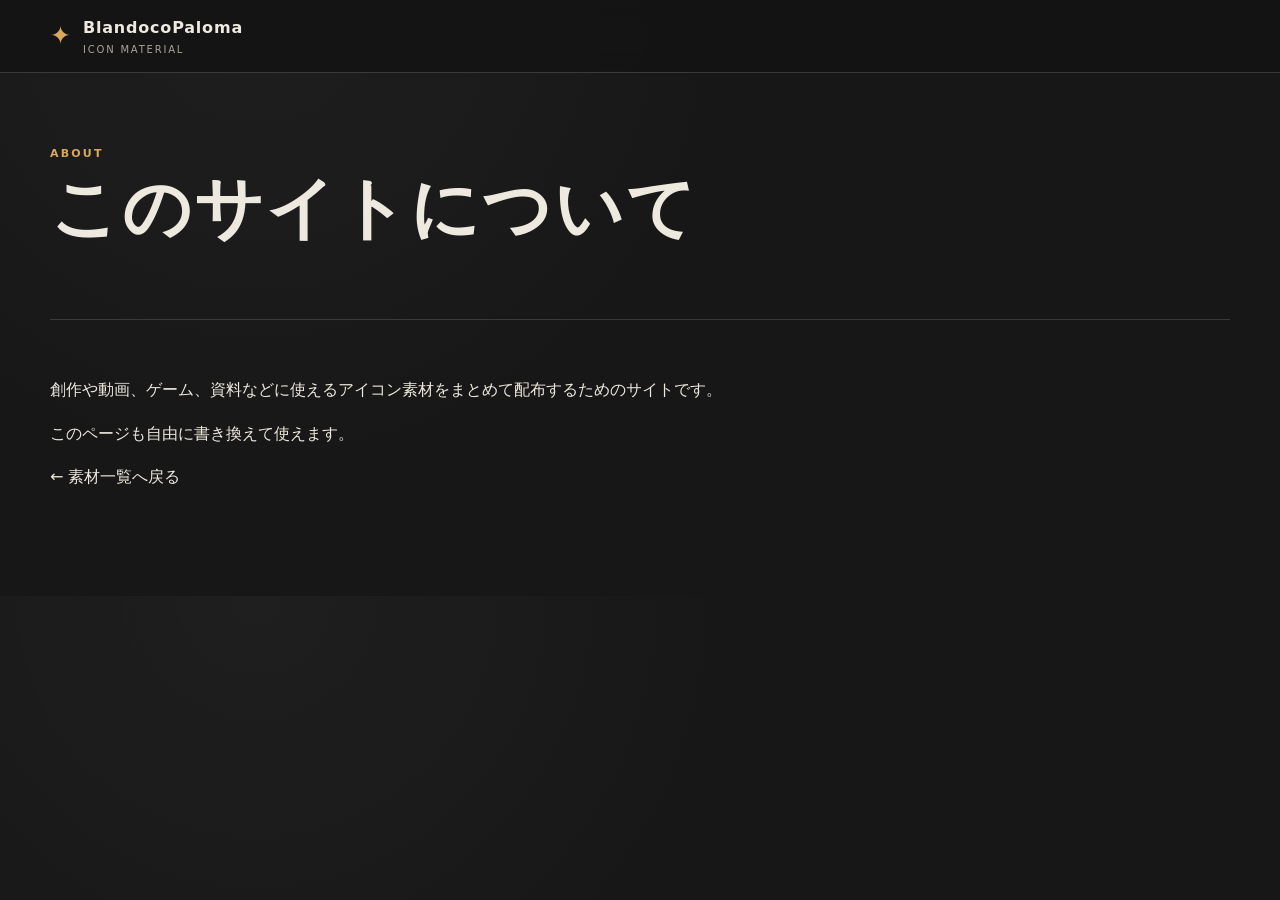
==== about.html @ 0085716a "Add files via upload" ====
<!doctype html>
<html lang="ja"><head><meta charset="utf-8"><meta name="viewport" content="width=device-width,initial-scale=1">
<title>このサイトについて - BlandocoPaloma アイコン素材集</title><link rel="stylesheet" href="style.css"></head>
<body><header class="site-header"><div class="wrap header-inner"><a class="brand" href="./"><span class="brand-mark">✦</span><span><strong>BlandocoPaloma</strong><small>ICON MATERIAL</small></span></a></div></header>
<main class="wrap"><section class="hero"><p class="eyebrow">ABOUT</p><h1>このサイトについて</h1></section>
<section style="max-width:760px;padding:40px 0 90px">
<p>創作や動画、ゲーム、資料などに使えるアイコン素材をまとめて配布するためのサイトです。</p>
<p>このページも自由に書き換えて使えます。</p>
<p><a href="./">← 素材一覧へ戻る</a></p>
</section></main></body></html>
---- style.css ----
@charset "UTF-8";

:root{
  --bg:#171717;
  --panel:#202020;
  --panel2:#252525;
  --line:#393939;
  --text:#eee9df;
  --muted:#aaa49a;
  --accent:#d9a85b;
  --accent2:#f0c879;
  --paper:#e7dfce;
  --shadow:0 12px 30px rgba(0,0,0,.25);
}
*{box-sizing:border-box}
html{scroll-behavior:smooth}
body{
  margin:0;
  background:
    radial-gradient(circle at 20% 0%,rgba(255,255,255,.035),transparent 30rem),
    var(--bg);
  color:var(--text);
  font-family:system-ui,-apple-system,BlinkMacSystemFont,"Yu Gothic","Hiragino Kaku Gothic ProN",sans-serif;
  line-height:1.7;
}
a{color:inherit;text-decoration:none}
button,input{font:inherit}
.wrap{width:min(1180px,calc(100% - 40px));margin:auto}
.site-header{
  border-bottom:1px solid var(--line);
  background:rgba(20,20,20,.92);
  position:sticky;top:0;z-index:20;
  backdrop-filter:blur(10px);
}
.header-inner{height:72px;display:flex;align-items:center;justify-content:space-between}
.brand{display:flex;gap:12px;align-items:center}
.brand-mark{font-size:25px;color:var(--accent)}
.brand strong{display:block;letter-spacing:.05em}
.brand small{display:block;color:var(--muted);font-size:10px;letter-spacing:.18em}
.menu-button{display:none;background:none;border:0;color:var(--text);font-size:25px}

.hero{
  padding:72px 0 55px;
  border-bottom:1px solid var(--line);
}
.eyebrow{
  margin:0 0 8px;color:var(--accent);
  font-size:11px;font-weight:700;letter-spacing:.2em;
}
h1{font-size:clamp(38px,7vw,68px);line-height:1.1;margin:0 0 18px;letter-spacing:.03em}
.hero-text{color:#c7c1b6;margin:0;font-size:16px}

.toolbar{
  display:flex;gap:8px;align-items:center;flex-wrap:wrap;
  padding:22px 0;border-bottom:1px solid var(--line);
}
.search{
  display:flex;align-items:center;gap:8px;
  width:min(330px,100%);height:42px;padding:0 13px;
  border:1px solid var(--line);background:#111;border-radius:6px;
}
.search span{font-size:23px;color:var(--muted)}
.search input{width:100%;border:0;outline:0;background:transparent;color:var(--text)}
.search input::placeholder{color:#777}
.filter-button,.category-chip{
  border:1px solid var(--line);background:#222;color:#bbb;
  border-radius:5px;padding:8px 12px;cursor:pointer;
}
.filter-button:hover,.category-chip:hover,.side-link:hover{border-color:#666;color:var(--text)}
.filter-button.active{background:var(--accent);border-color:var(--accent);color:#171717;font-weight:700}
.category-buttons{display:none}

.content{display:grid;grid-template-columns:210px 1fr;gap:35px;padding:35px 0 80px}
.sidebar{border-right:1px solid var(--line);padding-right:22px}
.sidebar-title{font-size:11px;letter-spacing:.18em;color:var(--muted);margin-bottom:12px}
.side-link{
  display:block;width:100%;text-align:left;padding:7px 10px;
  border:1px solid transparent;background:transparent;color:#bcb7ae;
  border-radius:4px;cursor:pointer;margin-bottom:2px;
}
.side-link.active{background:#2b2925;color:var(--accent2);border-color:#514631}
.results-head{display:flex;align-items:end;justify-content:space-between;margin-bottom:20px}
.results-head h2{margin:0;font-size:26px}
.count{color:var(--muted);font-size:13px}

.material-grid{
  display:grid;grid-template-columns:repeat(auto-fill,minmax(150px,1fr));gap:14px;
}
.card{
  min-width:0;background:var(--panel);border:1px solid var(--line);
  border-radius:7px;overflow:hidden;transition:.18s ease;
}
.card:hover{transform:translateY(-2px);border-color:#5c513e;box-shadow:var(--shadow)}
.thumb{
  aspect-ratio:1;background:#111;display:grid;place-items:center;
  padding:16px;position:relative;
}
.thumb img{max-width:100%;max-height:100%;object-fit:contain}
.placeholder{
  width:55%;height:55%;border:1px dashed #555;display:grid;place-items:center;
  color:#777;font-size:11px;text-align:center;
}
.card-info{padding:11px 12px 13px}
.card-name{font-size:14px;font-weight:700;white-space:nowrap;overflow:hidden;text-overflow:ellipsis}
.card-category{font-size:11px;color:var(--muted);margin-top:2px}
.download{
  display:block;text-align:center;margin-top:10px;padding:6px 8px;
  background:#2b2925;border:1px solid #4b4335;border-radius:4px;
  color:var(--accent2);font-size:12px;
}
.download:hover{background:#373228}

.empty{text-align:center;padding:80px 20px;color:var(--muted)}
.empty-icon{margin:auto;width:45px;height:45px;border:1px solid #555;border-radius:50%;display:grid;place-items:center}
.empty h3{color:var(--text);margin:15px 0 3px}

footer{border-top:1px solid var(--line);background:#111;padding:30px 0}
.footer-inner{display:flex;justify-content:space-between;gap:30px}
footer p{margin:5px 0 0;color:var(--muted);font-size:12px}
.footer-links{display:flex;gap:18px;color:#aaa;font-size:13px}
.footer-links a:hover{color:var(--accent2)}

@media(max-width:760px){
  .wrap{width:min(100% - 24px,1180px)}
  .header-inner{height:62px}
  .menu-button{display:block}
  .hero{padding:48px 0 38px}
  .content{display:block;padding-top:22px}
  .sidebar{display:none}
  .sidebar.open{display:block;border-right:0;border-bottom:1px solid var(--line);padding:0 0 18px;margin-bottom:22px}
  .category-buttons{display:flex;overflow:auto;gap:7px;width:100%;padding-bottom:2px}
  .toolbar{padding:15px 0}
  .search{width:100%;order:-1}
  .material-grid{grid-template-columns:repeat(2,minmax(0,1fr));gap:10px}
  .footer-inner{display:block}
  .footer-links{margin-top:18px}
}
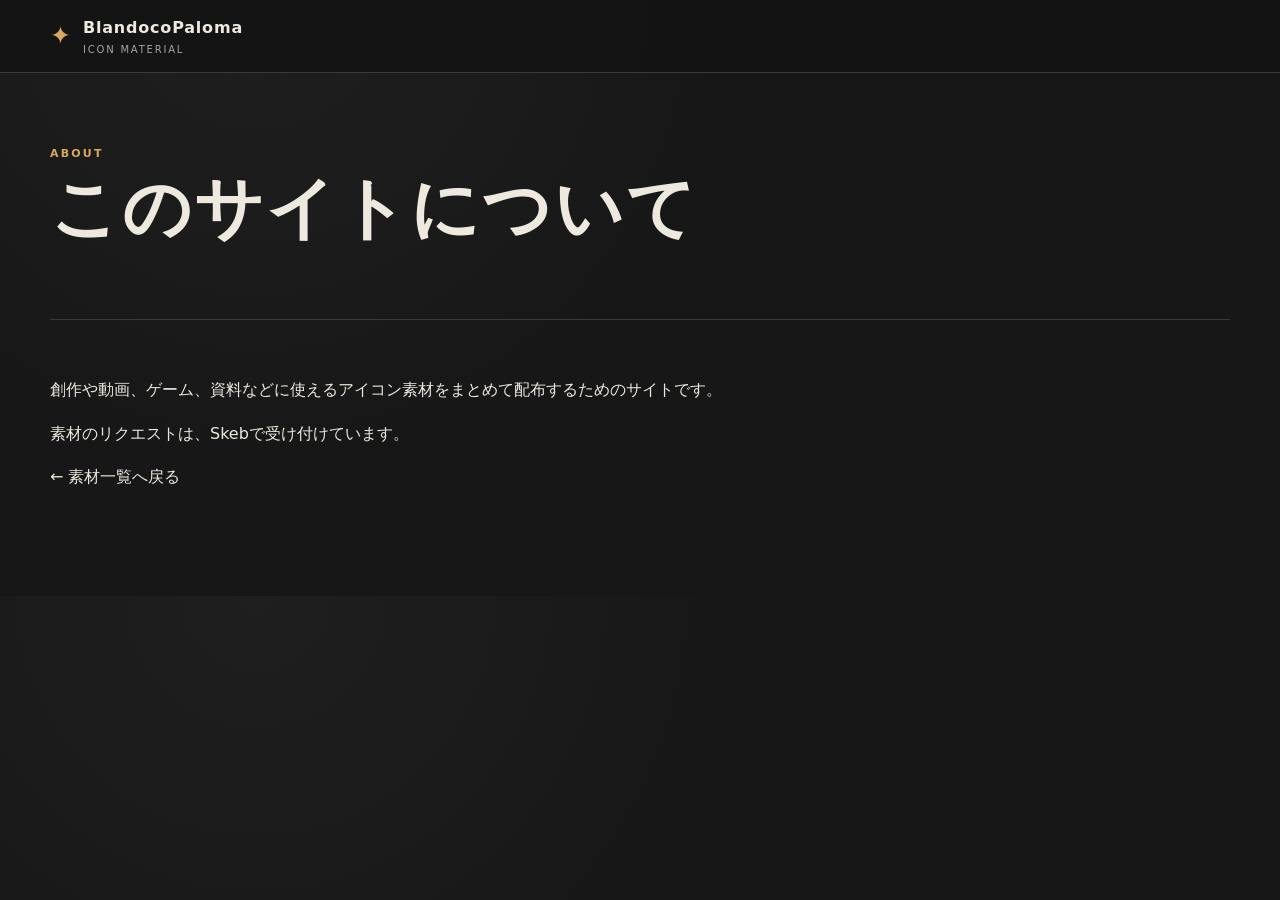
==== commit 1cef4302: "カテゴリの並び替え" ====
--- a/about.html
+++ b/about.html
@@ -5,6 +5,6 @@
 <main class="wrap"><section class="hero"><p class="eyebrow">ABOUT</p><h1>このサイトについて</h1></section>
 <section style="max-width:760px;padding:40px 0 90px">
 <p>創作や動画、ゲーム、資料などに使えるアイコン素材をまとめて配布するためのサイトです。</p>
-<p>このページも自由に書き換えて使えます。</p>
+<p>素材のリクエストは、<a href="https://skeb.jp/@BlandocoPaloma">Skeb</a>で受け付けています。</p>
 <p><a href="./">← 素材一覧へ戻る</a></p>
 </section></main></body></html>
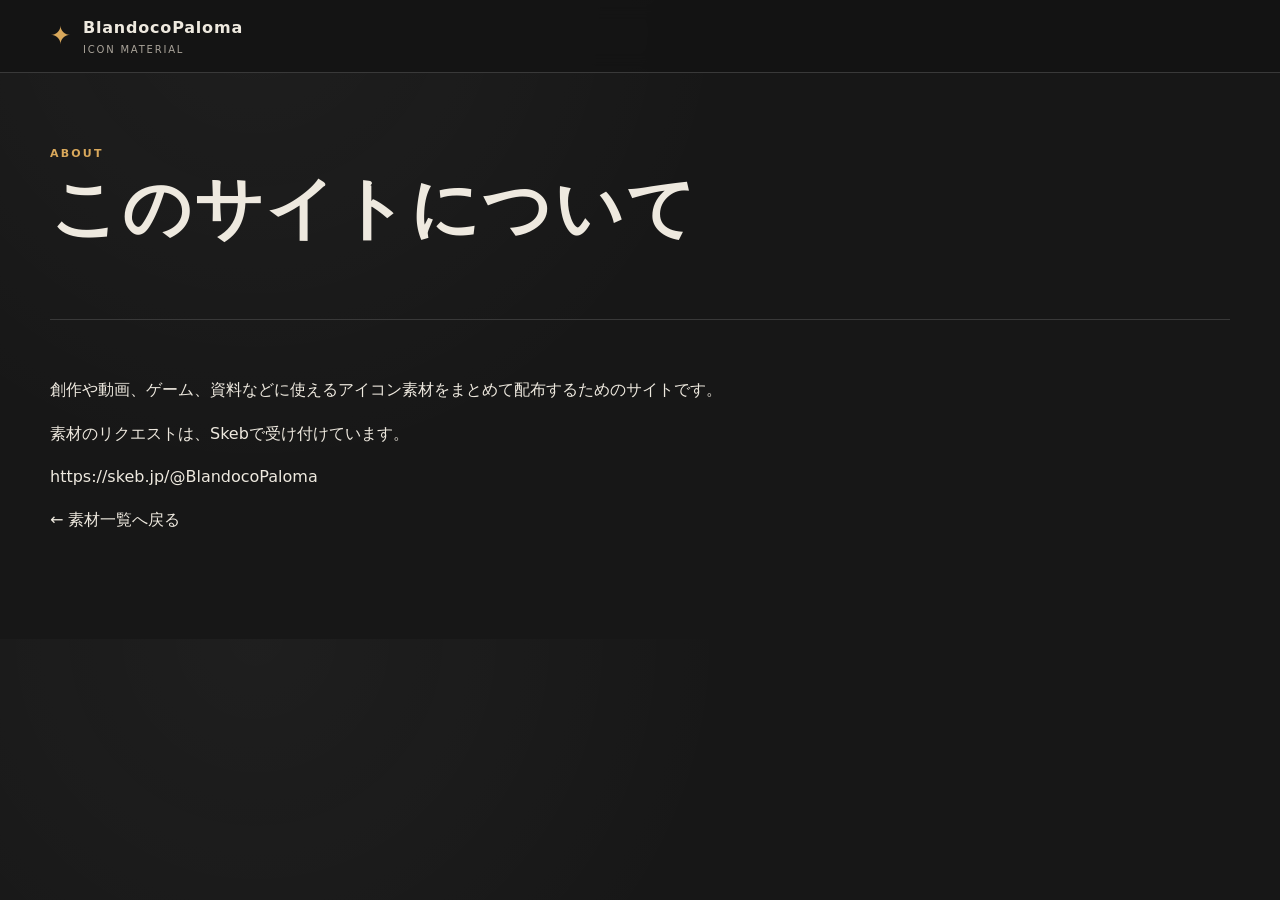
==== commit 9caed179: "Update about.html" ====
--- a/about.html
+++ b/about.html
@@ -5,6 +5,7 @@
 <main class="wrap"><section class="hero"><p class="eyebrow">ABOUT</p><h1>このサイトについて</h1></section>
 <section style="max-width:760px;padding:40px 0 90px">
 <p>創作や動画、ゲーム、資料などに使えるアイコン素材をまとめて配布するためのサイトです。</p>
-<p>素材のリクエストは、<a href="https://skeb.jp/@BlandocoPaloma">Skeb</a>で受け付けています。</p>
+<p>素材のリクエストは、Skebで受け付けています。</p>
+<p><a href="https://skeb.jp/@BlandocoPaloma">https://skeb.jp/@BlandocoPaloma</a></p>
 <p><a href="./">← 素材一覧へ戻る</a></p>
 </section></main></body></html>
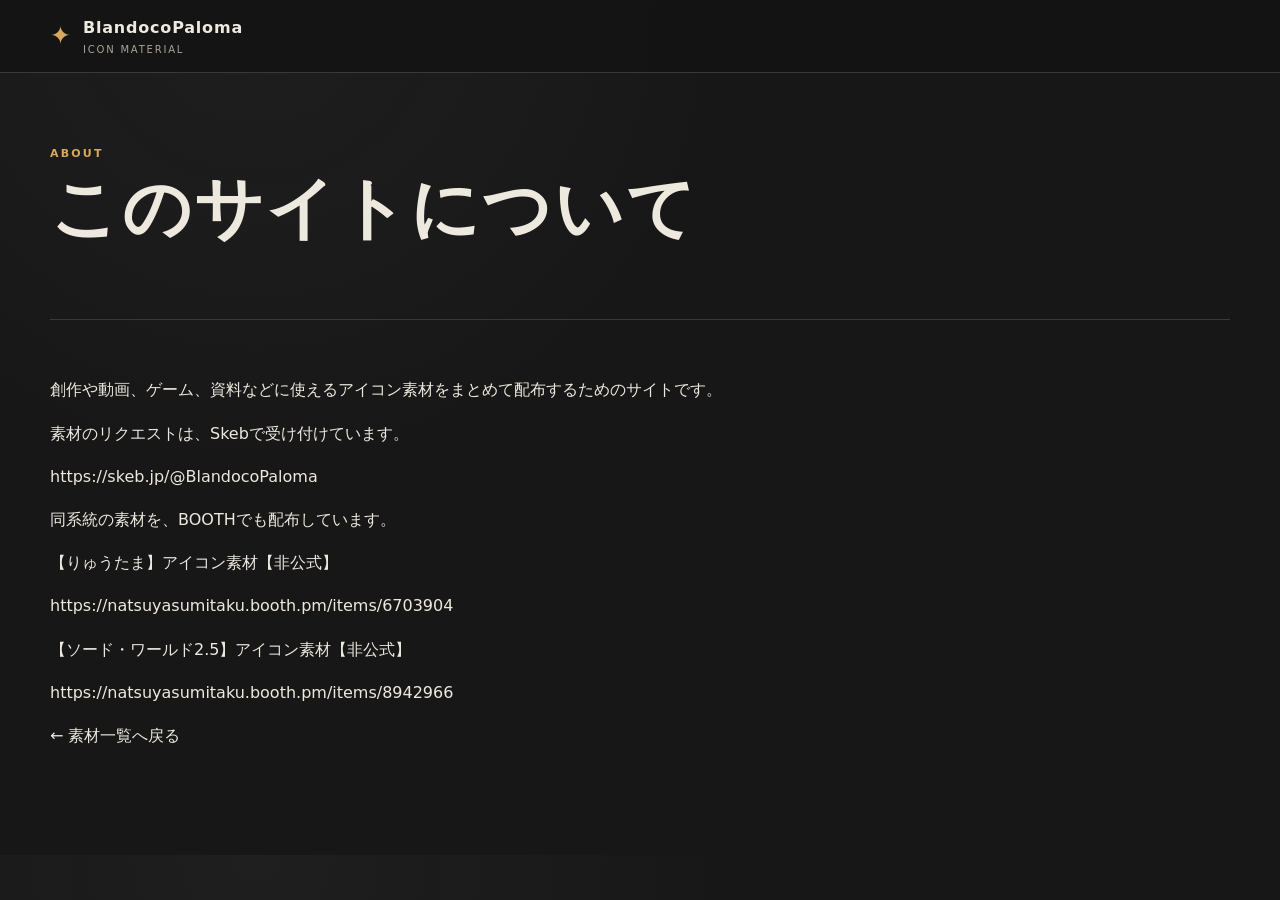
==== commit eb6373bc: "Update about.html" ====
--- a/about.html
+++ b/about.html
@@ -5,7 +5,17 @@
 <main class="wrap"><section class="hero"><p class="eyebrow">ABOUT</p><h1>このサイトについて</h1></section>
 <section style="max-width:760px;padding:40px 0 90px">
 <p>創作や動画、ゲーム、資料などに使えるアイコン素材をまとめて配布するためのサイトです。</p>
+
 <p>素材のリクエストは、Skebで受け付けています。</p>
 <p><a href="https://skeb.jp/@BlandocoPaloma">https://skeb.jp/@BlandocoPaloma</a></p>
+
+<p>同系統の素材を、BOOTHでも配布しています。</p>
+
+<p>【りゅうたま】アイコン素材【非公式】</p>
+<p><a href="https://natsuyasumitaku.booth.pm/items/6703904">https://natsuyasumitaku.booth.pm/items/6703904</a></p>
+
+<p>【ソード・ワールド2.5】アイコン素材【非公式】</p>
+<p><a href="https://natsuyasumitaku.booth.pm/items/8942966">https://natsuyasumitaku.booth.pm/items/8942966</a></p>
+
 <p><a href="./">← 素材一覧へ戻る</a></p>
 </section></main></body></html>
